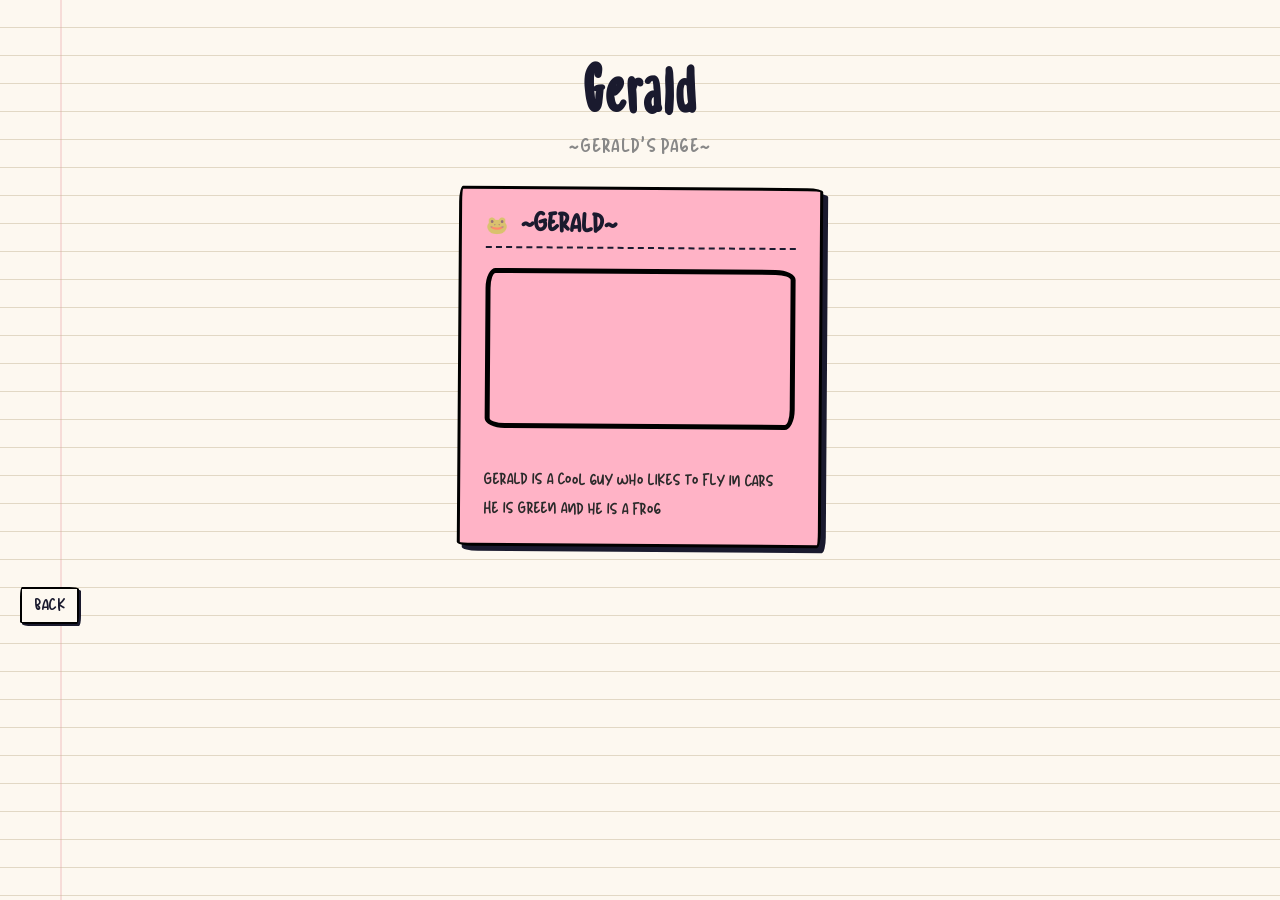
==== Gerald.html @ af8d6b01 "Gerald Gerald" ====
<!DOCTYPE html>
<html lang="en">
<head>
    <link rel="stylesheet" href="style.css">
    <meta charset="UTF-8">
    <meta name="viewport" content="width=device-width, initial-scale=1.0">
    <title>Document</title>
</head>
<body>
    
    <header>
        <div class="title-wrapper">
            <div class="scribble-underline"></div>
            <h1 class="Title">Gerald</h1>
            <div class="scribble-underline"></div>
        </div>
        <p class="subtitle">~Gerald's Page~</p>
    </header>

    <div class="hamsterA">
     
    </div>

    <div class="topicColume">
        <div class="Topic">
            <h2><span class="topic-num">🐸</span> ~Gerald~</h2>
            <video class="frogvid" src="videos\forg.mp4" alt="car" align="left" autoplay loop muted></video>
            <br>
            <p> Gerald is a cool guy who likes to fly in cars </p>
            <p> He is Green and he is a frog </p>
            
        </div>
    </div>

    <a class="backButton" href="main.html">Back</a>
   
    
</body>
</html>
---- style.css ----
@font-face {
    font-family: 'CoolFont';
    src: url(fonts/CoolFont.ttf) format('truetype');

}

@font-face {
    font-family: "Ormlou";
    src: url(fonts/Ormolu.ttf) format('truetype');
}



:root {
    --ink: #1a1a2e;
    --paper: #fdf8f0;
    --paper-dark: #f5edd8;
    --accent-yellow: #ffe066;
    --accent-pink: #ffb3c6;
    --accent-blue: #b3d9ff;
    --accent-green: #b8f0c8;
    --accent-oragnge: #ffd4a3;
    --line-color: #c8b89a;
    --shadow: rgba(0, 0, 0, 0.12);

}

/* BASE AREA */


* {
    box-sizing: border-box;
    margin: 0;
    padding: 0;
}

body {
    font-family: 'CoolFont', sans-serif;
    background-color: var(--paper);
    color: var(--ink);
    min-height: 100vh;
    position: relative;
    overflow-x: hidden;

    /* line paper background */
    background-image:
        repeating-linear-gradient(
            transparent,
            transparent 27px,
            var(--line-color) 28px
        ),
        linear-gradient(to right, transparent 60px, #f0c0c0 61px, transparent 62px);
    background-size: 100% 28%, 100% 100%;
    
}



header {
    text-align: center;
    padding: 40px 20px 10px;
    position: relative;
    z-index: 1;
}

.title-wrapper {
    display: inline-block;
    position: relative;
}

h1.Title {
    font-family: 'Permanet Marker', 'Ormlou';
    font-size: clamp(2.2rem, 6vw, 4rem);
    color: var(--lnk);
    letter-spacing: 2px;
    position: relative;
    z-index: 1;

    background: linear-gradient(transparent, 55% var(--accent-yellow) 55%);
    display: inline;
    padding: 0 6px;
    line-height: 1.4;
}

.scibble-underline {
    height: 6px;
    background: url("data:image/svg+xml,%3Csvg xmlns='http://www.w3.org/2000/svg' width='200' height='8'%3E%3Cpath d='M0,4 Q25,1 50,4 T100,4 T150,4 T200,4' stroke='%231a1a2e' stroke-width='2.5' fill='none' stroke-linecap='round'/%3E%3C/svg%3E") repeat-x center;
    background-size: 200px 8px;
    margin: 4px 0;
    opacity: 0.4;
}

.scribble-underline.flip {
    transform: scaleY(-1);
}

.subtitle {
    font-size: 1.2rem;
    color: #888;
    margin-top: 6px;
    letter-spacing: 1px;
}

div.Roles {
    background-color: var(--accent-green);
    border: 3px solid var(--ink);
    border-radius: 2px 15px 3px 14px / 14px 3px 15px 2px;
    padding: 16px 20px;
    width: fit-content;
    margin: 24px auto;
    position: relative;
    z-index: 1;
    box-shadow: 4px 4px 0px var(--ink);
    transform: rotate(-0.8deg);
    transition: transform 0.2s ease;
    
}

div.Roles:hover {
    transform: rotate(0deg) scale(1.02);
}

div.Roles h3 {
    font-size: 1.5rem;
    font-weight: 700;
    text-align: center;
    margin-bottom: 8px;
    color: var(--ink);
    border-bottom: 2px dashed var(--ink);
    padding-bottom: 6px;
}


div.Roles p {
    font-size: 0.95rem;
    line-height: 1.9;
}

.role-tag {
    font-weight: 700;
    background: rgba(125, 203, 125, 0.5);
    border-radius: 4px;
    padding: 1px 5px;
    margin-right: 4px;
}



h1.Title {
    text-align: center;
    font-family: 'Ormlou', sans-serif;
    
}

div.mainLayout {
    display: flex;
    flex-direction: row;
    align-items: flex-start;
    gap: 24px;
    margin: 20px 24px 40px;
    position: relative;
    z-index: 1;
}

div.topicColume {
    display: flex;
    flex-direction: column;
    flex: 1px;
    gap: 20px;
}


div.Topic {
    border: 3px solid black;
    border-radius: 4px 16px 4px 16px / 16px 4px 16px 4px;
    padding: 20px 24px;
    background: var(--paper-dark);
    box-shadow: 5px 5px 0px var(--ink);
    position: relative;
    transition: transform 0.2s ease, box-shadow 0.2s ease;
    
}

div.Topic:nth-child(1) {
    background: var(--accent-pink);
    transform: rotate(0.4deg);
}

div.Topic:nth-child(2) {
    background: var(--accent-blue);
    transform: rotate(-0.3deg);
}

div.Topic:hover {
    transform: rotate(0deg) translate(-3px, -3px) !important;
    box-shadow: 8px 8px 0px var(--ink);
}

div.Topic h2 {
    font-size: 1.6rem;
    font-weight: 700;
    margin-bottom: 10px;
    padding-bottom: 8px;
    border-bottom: 2px dashed var(--ink);
    color: var(--ink);
}

.topic-num {
    font-family: 'Ormlou', 'Permanet Marker';
    font-size: 1.1rem;
    opacity: 0.5;
    margin-right: 6px;
}

div.Topic p {
    font-size: 0.98rem;
    line-height: 1.85;
    color: #2a2a2a;
}

div.Roles,
div.Topic {
    margin: 20px auto;
    
    
}

div.buttonArea {
    border: 3px soild var(--ink);
    border-radius: 3px 14px 14px 3px / 14px 3px 3px 14px;
    width: 160px;
    flex-shrink: 0;
    display: flex;
    flex-direction: column;
    gap: 8px;
    padding: 14px 10px;
    background: var(--accent-blue);
    box-shadow: 4px 4px 0px var(--ink);
    transform: rotate(0.5deg);
}

.btnLabel {
    font-size: 1rem;
    text-align: center;
    color: #555;
    margin-bottom: 2px;
}


button {
    background: var(--paper);
    padding:  8px 12px;
    font-family: "CoolFont";
    font-size: 0.85rem;
    border-radius: 2px 10px 2px 10px / 10px 2px 10px 2px;
    cursor: pointer;
    margin: 2px;
    transition: all 0.15s ease-in-out;
    box-shadow: 2px 2px 0px var(--ink);
    text-align: left;
    width: 100%;
}

button:hover {
    background-color: var(--accent-yellow);
    transform: translate(-2px, -2px);
    box-shadow: 4px 4px 0px var(--ink);
}

button:active {
    transform: translate(1px, 1px);
    box-shadow: 1px 1px 0px var(--ink);
}

button.funnyb {
    background: var(--accent-oragnge);
    font-size: 0.8rem;
    border-style: dashed;
}

button.funnyb:hover {
    background: #ffaa44;
}

img.memeimg {
    display: block;
    margin: 20px;
    max-width: 25%;
    border: solid black 2px;
    border-radius: 10px 20px 10px 20px / 20px 10px 20px 10px;
    box-shadow: 2px 1px 0px var(--ink);    
}

img.memeimg:hover {
    transform: translate( -2px, 5px);
    transform: rotate(5deg);
}

div.buttonArea {
    
    border: solid black 2px;
    border-radius: 5px;
    border-width: 2px;
    width: 120px;
    
    
    
    
}

a.backButton {
    display: inline-block;
    margin: 20px;
    padding: 8px 12px;
    background: var(--paper);
    border: solid black 2px;
    border-radius: 2px 10px 2px 10px / 10px 2px 10px 2px;
    box-shadow: 2px 2px 0px var(--ink);
    text-decoration: none;
    color: var(--ink);

}

a.backButton:hover {
    background: var(--accent-yellow);
    transform: translate( 2px, -2px);
    box-shadow: 4px 4px 0px var(--ink); 
}

video.frogvid {
    display: block;
    margin: 20px auto;
    max-width: 550px;
    border: solid black 5px;
    border-radius: 10px 20px 10px 20px / 20px 10px 20px 10px;

    
}
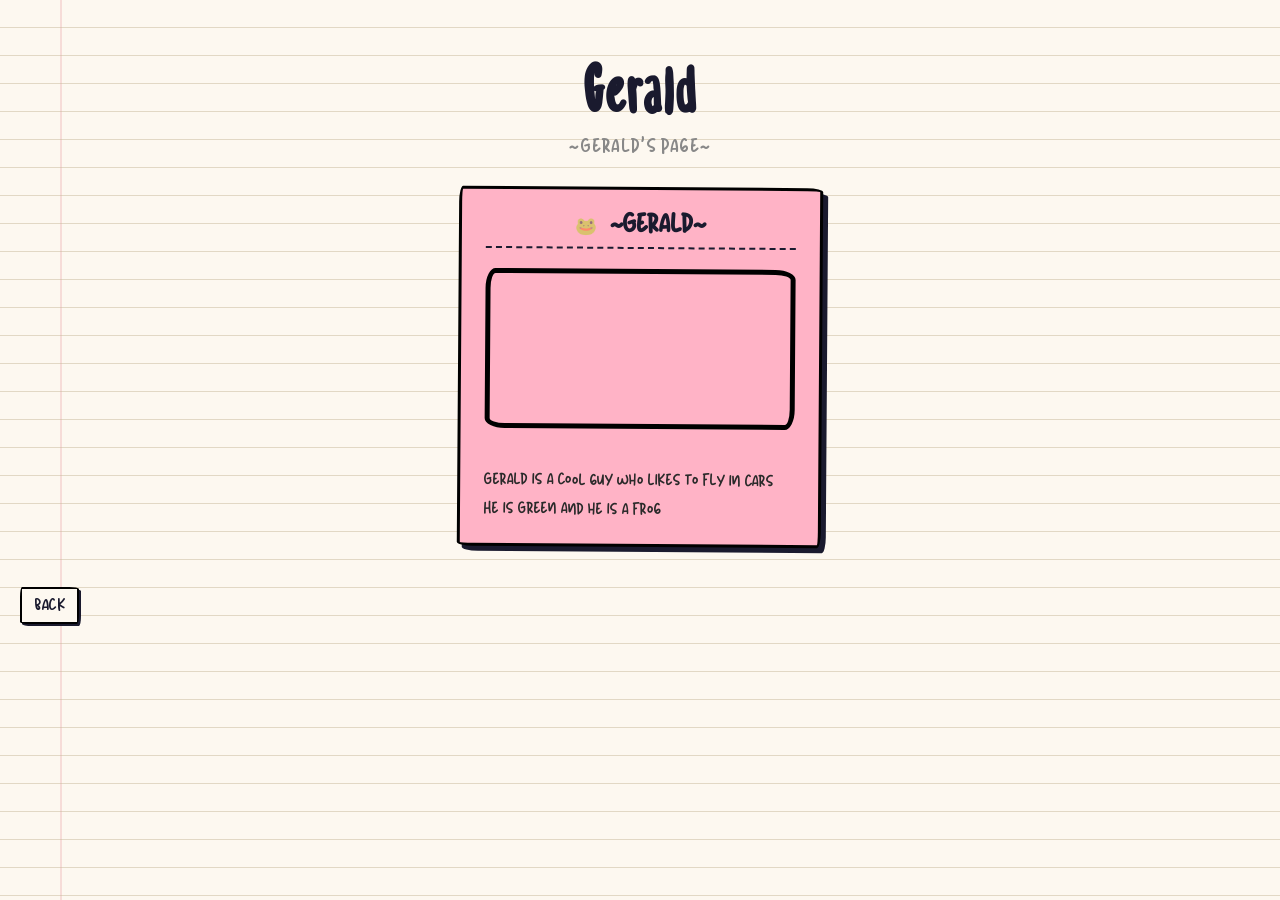
==== commit 3536135a: "added loading time added loading time" ====
--- a/Gerald.html
+++ b/Gerald.html
@@ -7,6 +7,13 @@
     <title>Document</title>
 </head>
 <body>
+
+    <div id="page-loader">
+        <div class="loader-box">Vroom...</div>
+        <div class="loader-dots">
+            <span></span><span></span><span></span>
+        </div>
+    </div>
     
     <header>
         <div class="title-wrapper">
@@ -34,6 +41,30 @@
 
     <a class="backButton" href="main.html">Back</a>
    
-    
+    <script>
+
+        window.addEventListener('load', () => {
+                const loader = document.getElementById('page-loader');
+                setTimeout(() => {
+                    loader.classList.add('fade-out');
+                    setTimeout(() => loader.remove(), 300);
+                }, 500)
+            });
+
+            document.querySelectorAll('a, button[onclick]').forEach(el => {
+                el.addEventListener('click', () => {
+                    const loader = document.createElement('div');
+                    loader.id = 'page-loader';
+                    loader.innerHTML = `
+                    <div class="loader-box">Vroom...</div>
+                    <div class="loader-dots"><span></span><span></span><span></span></div>
+                    `;
+                    document.body.appendChild(loader);
+                });
+            });
+
+    </script>
+
+
 </body>
 </html>
--- a/style.css
+++ b/style.css
@@ -9,6 +9,11 @@
     src: url(fonts/Ormolu.ttf) format('truetype');
 }
 
+.no-select {
+    user-select: none;
+    -webkit-user-select: none;
+    -ms-user-select: none;
+}
 
 
 :root {
@@ -35,6 +40,7 @@
 }
 
 body {
+    user-select: none;
     font-family: 'CoolFont', sans-serif;
     background-color: var(--paper);
     color: var(--ink);
@@ -69,6 +75,7 @@
 }
 
 h1.Title {
+    user-select: none;
     font-family: 'Permanet Marker', 'Ormlou';
     font-size: clamp(2.2rem, 6vw, 4rem);
     color: var(--lnk);
@@ -82,19 +89,21 @@
     line-height: 1.4;
 }
 
-.scibble-underline {
+.scribble-underLine {
     height: 6px;
-    background: url("data:image/svg+xml,%3Csvg xmlns='http://www.w3.org/2000/svg' width='200' height='8'%3E%3Cpath d='M0,4 Q25,1 50,4 T100,4 T150,4 T200,4' stroke='%231a1a2e' stroke-width='2.5' fill='none' stroke-linecap='round'/%3E%3C/svg%3E") repeat-x center;
-    background-size: 200px 8px;
-    margin: 4px 0;
-    opacity: 0.4;
-}
-
-.scribble-underline.flip {
-    transform: scaleY(-1);
-}
+    background: url("images/scribble-underline.webp") no-repeat center;
+    opacity: 0.5;
+    width: 150%;
+    position: absolute;
+    left: -25%;
+
+  
+}
+
+
 
 .subtitle {
+    user-select: none;
     font-size: 1.2rem;
     color: #888;
     margin-top: 6px;
@@ -102,6 +111,7 @@
 }
 
 div.Roles {
+    user-select: none;
     background-color: var(--accent-green);
     border: 3px solid var(--ink);
     border-radius: 2px 15px 3px 14px / 14px 3px 15px 2px;
@@ -153,6 +163,7 @@
 }
 
 div.mainLayout {
+    user-select: none;
     display: flex;
     flex-direction: row;
     align-items: flex-start;
@@ -171,6 +182,7 @@
 
 
 div.Topic {
+    user-select: none;
     border: 3px solid black;
     border-radius: 4px 16px 4px 16px / 16px 4px 16px 4px;
     padding: 20px 24px;
@@ -226,6 +238,7 @@
 }
 
 div.buttonArea {
+    user-select: none;
     border: 3px soild var(--ink);
     border-radius: 3px 14px 14px 3px / 14px 3px 3px 14px;
     width: 160px;
@@ -283,6 +296,8 @@
 }
 
 img.memeimg {
+    user-select: none;
+    -webkit-user-drag: none;
     display: block;
     margin: 20px;
     max-width: 25%;
@@ -292,6 +307,7 @@
 }
 
 img.memeimg:hover {
+    user-select: none;
     transform: translate( -2px, 5px);
     transform: rotate(5deg);
 }
@@ -309,6 +325,8 @@
 }
 
 a.backButton {
+    user-select: none;
+    -webkit-user-drag: none;
     display: inline-block;
     margin: 20px;
     padding: 8px 12px;
@@ -322,6 +340,7 @@
 }
 
 a.backButton:hover {
+    user-select: none;
     background: var(--accent-yellow);
     transform: translate( 2px, -2px);
     box-shadow: 4px 4px 0px var(--ink); 
@@ -336,4 +355,190 @@
 
     
 }
-   +
+.p {
+    user-select: none;
+}
+
+.Login {
+    user-select: none;
+    background-color: var(--accent-green);
+    border: solid var(--ink) 3px;
+    border-radius: 2px 15px 3px 14px / 14px 3px 15px 2px;
+    padding: 16px 20px;
+    width: fit-content;
+    margin: 25px auto;
+    box-shadow: 4px 4px 0px var(--ink);
+
+}
+
+.LoginInput {
+    text-decoration: none;
+    border: solid var(--ink) 2px;
+    border-radius: 4px 10px 4px 10px / 10px 4px 10px 4px;
+    padding: 8px 12px;
+    font-family: "CoolFont";
+    box-shadow: 4px 4px 0px var(--ink);
+    width: 150px;
+    outline: none;
+    
+}
+
+
+div.WelcomeArea {
+
+    user-select: none;
+    border: solid var(--ink) 2px;
+    border-radius: 2px 10px 2px 15px / 10px 4px 5px 2px;
+    background: var(--paper-dark);
+    box-shadow: 5px 5px 0px var(--ink);
+    position: relative;
+    transition: transform 0.2s ease, box-shadow 0.2s ease;
+    margin: 25px a;
+    position: relative;
+    z-index: 1;
+
+}
+
+div.WelcomeArea:hover {
+    transform: translate(2px, 5px)
+}
+
+h2 {
+    
+    font-size: 1rem;
+    font-weight: 700;
+    text-align: center;
+    margin-bottom: 8px;
+    color: var(--ink);
+    
+}
+
+.Circle {
+    height: 50px;
+    width: 50px;
+    background-color: var(--accent-yellow);
+    border: solid var(--ink); 
+    border-radius: 62% 38% 46% 54% / 60% 44% 56% 40%;
+    margin: 25px;
+    transform: rotate(-3deg);
+    transition: border-radius 0.3s ease, transform 0.3s ease;
+    box-shadow: 3px 1px 1px var(--ink);
+    cursor: pointer;
+}
+
+.Circle:hover {
+    background-color:#ffaa44;
+    transform: translate(-2px, -2px);
+    box-shadow: 3.5px 1.2px 1px var(--ink);
+}
+
+.SettingsImg {
+    width: 45px;
+    margin: auto;
+    size-adjust: auto;
+
+}
+
+.Settings-Menu {
+    display: none;
+    background-color: #2973bd;
+    position: center;
+    width: 250px;
+    margin: 20px auto;
+    border: solid 3.5px var(--ink);
+    border-radius: 4px 12px 8px 10px / 8px 6px 16px 4px;
+    padding: 0.6rem 0.4rem;
+    box-shadow: 4px 4px 0px;
+    z-index: 100;
+    min-width: 160px;
+    flex-direction: column;
+    transform: rotate(1deg);
+    gap: 2px;
+}
+
+.Settings-Menu:hover {
+     transform: rotate(0deg) translate(-3px, -3px) !important;
+    box-shadow: 2px 8px 0px var(--ink);
+}
+
+    
+.Settings-Menu.open {
+    display: flex;
+}
+
+.btnLabelSet {
+    font-size: 1rem;
+    text-align: center;
+    color: #ffffff;
+    margin-bottom: 2px;
+}
+
+.topbar {
+    display: flex;
+    align-items: center;
+    gap: 10px;
+    margin: 20px auto;
+}
+
+#page-loader {
+    position: fixed;
+    inset: 0;
+    background-color: var(--paper);
+     background-image:
+        repeating-linear-gradient(
+            transparent,
+            transparent 27px,
+            var(--line-color) 28px
+        ),
+        linear-gradient(to right, transparent 60px, #f0c0c0 61px, transparent 62px);
+    background-size: 100% 28%, 100% 100%;
+    z-index: 9999;
+    display: flex;
+    flex-direction: Column;
+    align-items: center;
+    justify-content: center;
+    gap: 16px;
+    opacity: 1;
+    transition: opacity 0.3s ease;
+}
+
+#page-loader.fade-out {
+    opacity: 0;
+    pointer-events: none;
+}
+
+.loader-box {
+    font-family: 'Ormlou';
+    font-size: 1.4rem;
+    color: var(--ink);
+    background: var(--accent-yellow);
+    border: 3px solid var(--ink);
+    border-radius: 3px 14px 4px 12px / 12px 4px 14px 3px;
+    padding: 14px 28px;
+    box-shadow: 5px 5px 0px var(--ink);
+    animation: loader-wobble 0.6s ease-in-out infinite alternate;
+}
+
+.loader-dots span {
+    display: inline-block;
+    width: 10px;
+    height: 10px;
+    background: var(--ink);
+    border-radius: 50%;
+    margin: 0 4px;
+    animation: loader-bounce 0.6s ease-in-out infinite alternate;
+}
+
+.loader-dots span:nth-child(2) { animation-delay: 0.15s; }
+.loader-dots span:nth-child(3) { animation-delay: 0.3s; }
+
+@keyframes loader-wobble {
+    from { transform: rotate(-1deg) translate(-2px, 0); }
+    to { transform: rotate(1.5deg) translate(2px, -2px); }
+}
+
+@keyframes loader-bounce {
+    from {transform: translateY(0); }
+    to {transform: translateY(-7px); }
+}
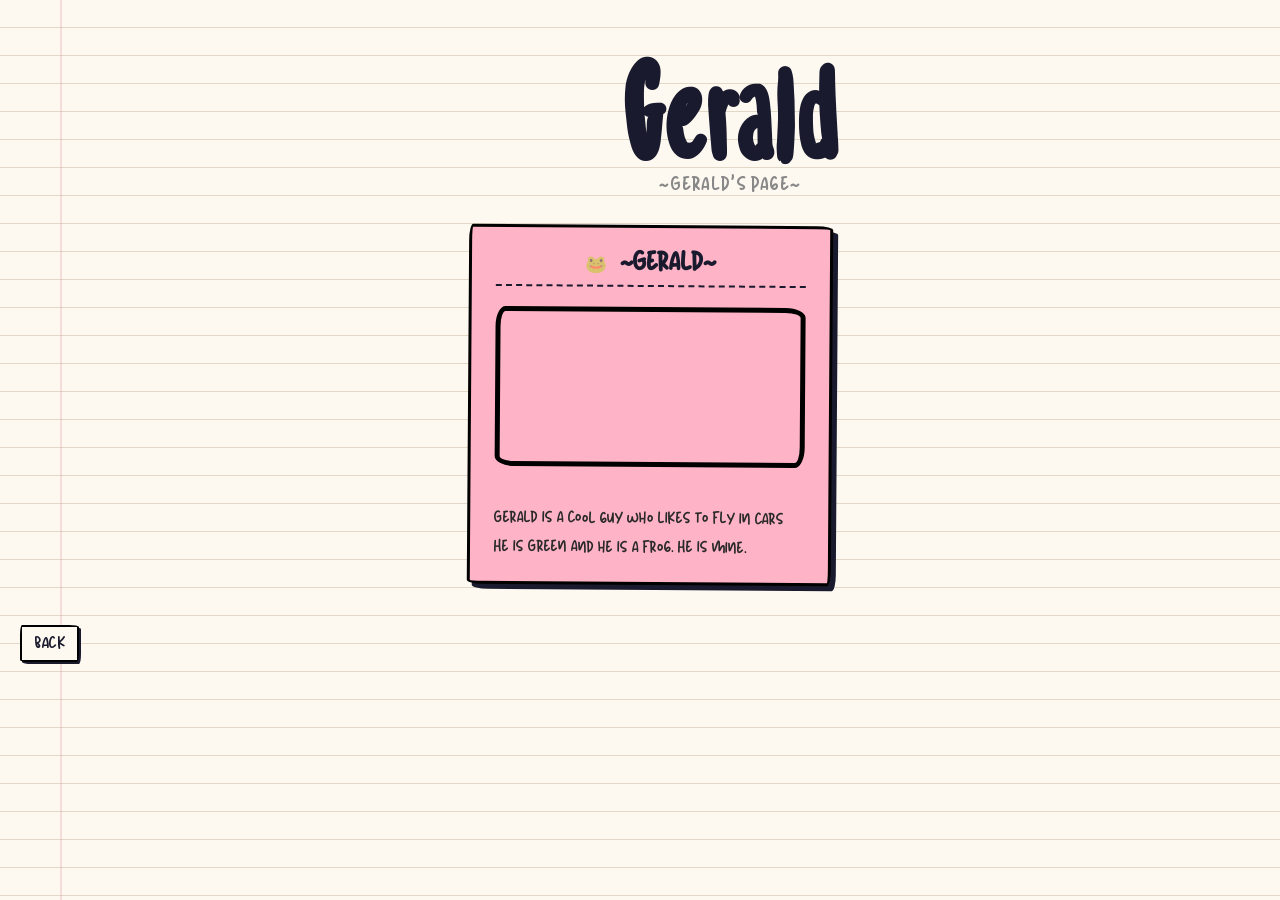
==== commit 546a5779: "Update Gerald.html test" ====
--- a/Gerald.html
+++ b/Gerald.html
@@ -34,7 +34,7 @@
             <video class="frogvid" src="videos\forg.mp4" alt="car" align="left" autoplay loop muted></video>
             <br>
             <p> Gerald is a cool guy who likes to fly in cars </p>
-            <p> He is Green and he is a frog </p>
+            <p> He is Green and he is a frog. He is mine.</p>
             
         </div>
     </div>
--- a/style.css
+++ b/style.css
@@ -67,6 +67,7 @@
     padding: 40px 20px 10px;
     position: relative;
     z-index: 1;
+    margin-left: 180px;
 }
 
 .title-wrapper {
@@ -77,7 +78,7 @@
 h1.Title {
     user-select: none;
     font-family: 'Permanet Marker', 'Ormlou';
-    font-size: clamp(2.2rem, 6vw, 4rem);
+    font-size: clamp(6rem, 15vw, 8rem);
     color: var(--lnk);
     letter-spacing: 2px;
     position: relative;
@@ -86,7 +87,7 @@
     background: linear-gradient(transparent, 55% var(--accent-yellow) 55%);
     display: inline;
     padding: 0 6px;
-    line-height: 1.4;
+    line-height: 1;
 }
 
 .scribble-underLine {
@@ -167,7 +168,7 @@
     display: flex;
     flex-direction: row;
     align-items: flex-start;
-    gap: 24px;
+    gap: 10px;
     margin: 20px 24px 40px;
     position: relative;
     z-index: 1;
@@ -176,8 +177,10 @@
 div.topicColume {
     display: flex;
     flex-direction: column;
-    flex: 1px;
+    flex: 1;
     gap: 20px;
+    margin-left: 20px;
+
 }
 
 
@@ -239,17 +242,23 @@
 
 div.buttonArea {
     user-select: none;
-    border: 3px soild var(--ink);
+    border: 3px solid var(--ink);
     border-radius: 3px 14px 14px 3px / 14px 3px 3px 14px;
     width: 160px;
     flex-shrink: 0;
     display: flex;
     flex-direction: column;
-    gap: 8px;
+    gap: 4px;
     padding: 14px 10px;
     background: var(--accent-blue);
     box-shadow: 4px 4px 0px var(--ink);
     transform: rotate(0.5deg);
+    position: relative;
+    top: 40%;
+    left: 10px;
+    transform: translateY(-50%) rotate(0.5deg);
+    z-index: 999;
+    margin-top: 20px;
 }
 
 .btnLabel {
@@ -451,7 +460,7 @@
     padding: 0.6rem 0.4rem;
     box-shadow: 4px 4px 0px;
     z-index: 100;
-    min-width: 160px;
+    min-width: 120px;
     flex-direction: column;
     transform: rotate(1deg);
     gap: 2px;
@@ -501,6 +510,7 @@
     gap: 16px;
     opacity: 1;
     transition: opacity 0.3s ease;
+    
 }
 
 #page-loader.fade-out {
@@ -541,4 +551,70 @@
 @keyframes loader-bounce {
     from {transform: translateY(0); }
     to {transform: translateY(-7px); }
+}
+
+
+.FavColor {
+    text-decoration: none;
+    border: solid var(--ink);
+    border-radius: 10px 1px 15px 6px / 1px 10px 5px;
+    box-shadow: 1px 2px 1px;
+    position: relative;
+    width: fit-content;
+    background-color: var(--paper-dark);
+    margin: 20px auto;
+    display: flex;
+    align-items: center;
+    gap: 20px;
+    
+
+}
+
+
+.CircleA {
+    height: 50px;
+    width: 50px;
+    background-color: var(--accent-blue);
+    border: solid var(--ink); 
+    border-radius: 62% 38% 46% 54% / 60% 44% 56% 40%;
+    transform: rotate(-3deg);
+    transition: border-radius 0.3s ease, transform 0.3s ease;
+    box-shadow: 3px 1px 1px var(--ink);
+    cursor: pointer;
+    
+}
+
+.CircleA:hover {
+    background-color:#505cc9;
+    transform: translate(-2px, -2px);
+    box-shadow: 3.5px 1.2px 1px var(--ink);
+}
+
+
+.CircleB {
+    height: 50px;
+    width: 50px;
+    background-color: var(--accent-green);
+    border: solid var(--ink); 
+    border-radius: 62% 38% 46% 54% / 60% 44% 56% 40%;
+    transform: rotate(-3deg);
+    transition: border-radius 0.3s ease, transform 0.3s ease;
+    box-shadow: 3px 1px 1px var(--ink);
+    cursor: pointer;
+}
+
+.CircleB:hover {
+    background-color:#409753;
+    transform: translate(-2px, -2px);
+    box-shadow: 3.5px 1.2px 1px var(--ink);
+}
+
+.ColorSelect {
+    display: flex;
+    padding: 15px;
+    align-items: center;
+    gap: 25px;
+    margin: 20px auto;
+
+
 }
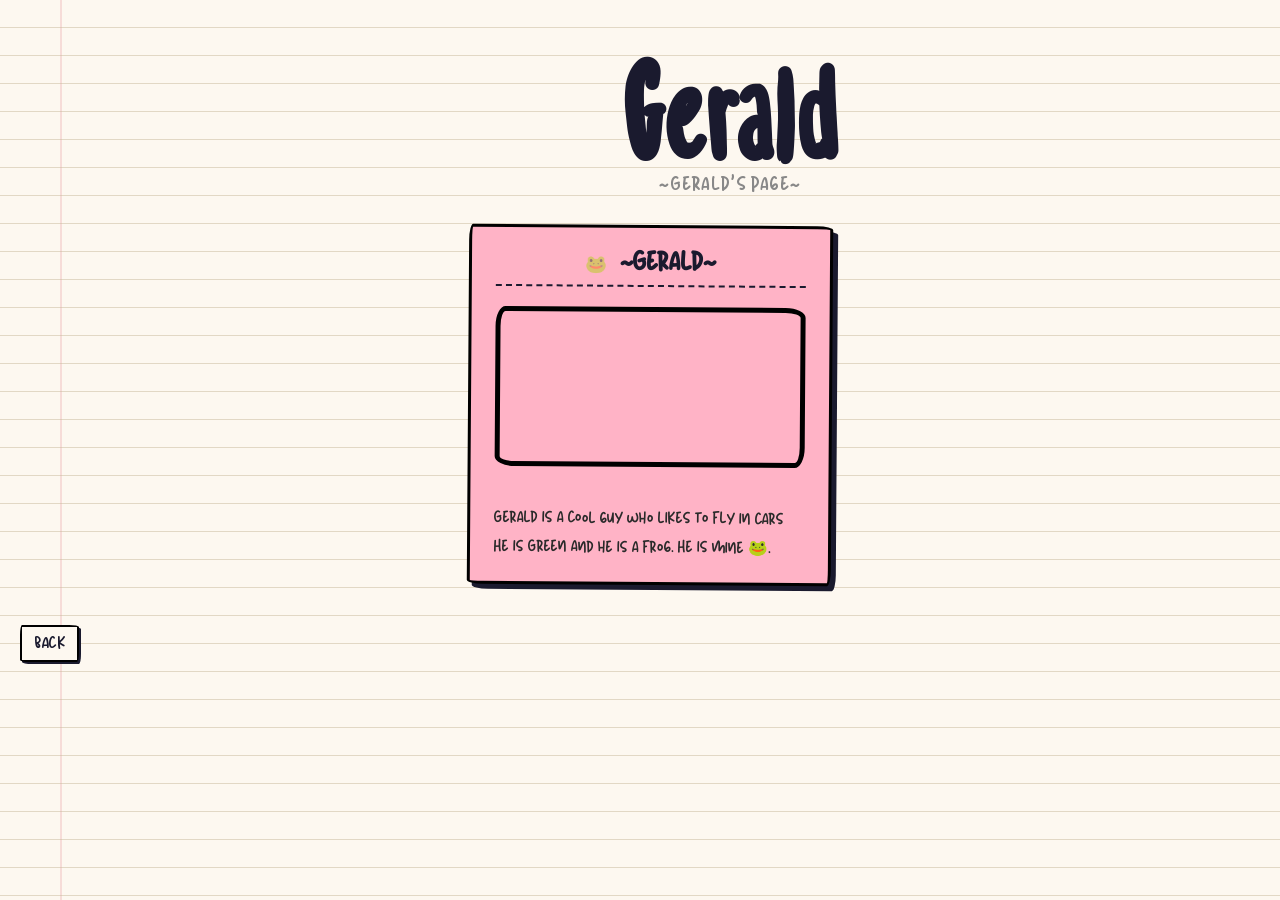
==== commit aacb335d: "Update Gerald.html" ====
--- a/Gerald.html
+++ b/Gerald.html
@@ -34,7 +34,7 @@
             <video class="frogvid" src="videos\forg.mp4" alt="car" align="left" autoplay loop muted></video>
             <br>
             <p> Gerald is a cool guy who likes to fly in cars </p>
-            <p> He is Green and he is a frog. He is mine.</p>
+            <p> He is Green and he is a frog. He is mine 🐸.</p>
             
         </div>
     </div>
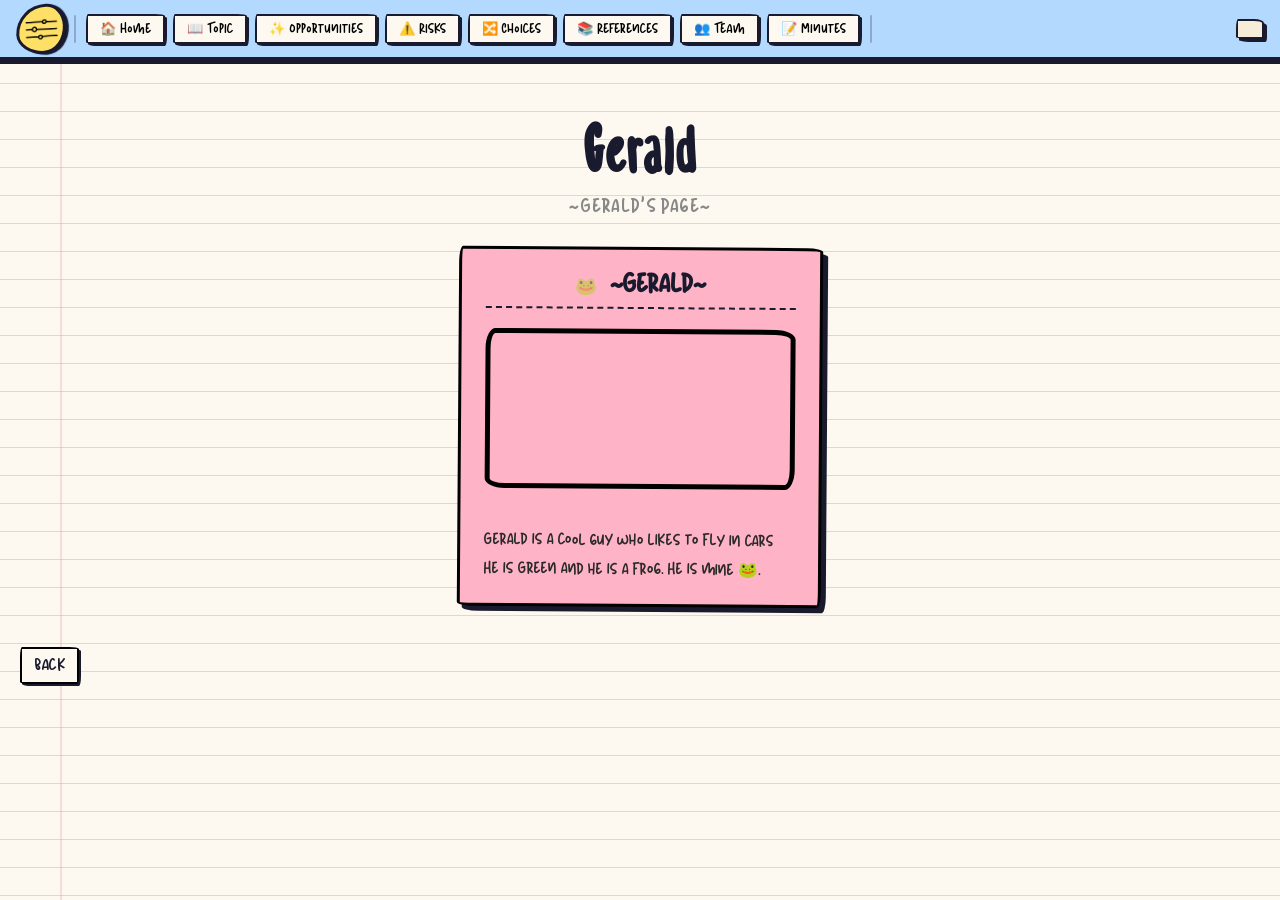
==== commit b7da75cd: "Updated team member page yeee idk feeling so cooked lol" ====
--- a/Gerald.html
+++ b/Gerald.html
@@ -7,6 +7,33 @@
     <title>Document</title>
 </head>
 <body>
+
+
+
+    <nav class="topbar">
+         <div class="Circle" onClick="SettingsMenu()">
+            <img  class="SettingsImg" src="images/2035350-200.png">
+          </div> 
+
+          <div class="nav-divider"></div>
+
+          <button type="button" onclick="window.location.href='main.html'">🏠 Home</button>
+          <button type="button" onclick="window.location.href='Topic.html'">📖 Topic</button>
+          <button type="button" onclick="window.location.href='Opportunities.html'">✨ Opportunities</button>
+          <button type="button" onclick="window.location.href='Risks.html'">⚠️ Risks</button>  
+          <button type="button" onclick="window.location.href='Choices.html'">🔀 Choices</button>
+          <button type="button" onclick="window.location.href='References.html'">📚 References</button> 
+          <button type="button" onclick="window.location.href='Team_member.html'">👥 Team</button> 
+          <button type="button" onclick="window.location.href='Meeting.html'">📝 Minutes</button>    
+
+          <div class="nav-divider"></div>
+
+          <button class="funnyb" id="FrogButton" type="button" onclick="window.location.href='gerald.html'">do not click me heheh 🐸</button> 
+
+           <div class="WelcomeArea">
+            <h2 class="WelcomeText" id="WelcomeText"> </h2>
+        </div>
+     </nav>
 
     <div id="page-loader">
         <div class="loader-box">Vroom...</div>
--- a/style.css
+++ b/style.css
@@ -47,6 +47,7 @@
     min-height: 100vh;
     position: relative;
     overflow-x: hidden;
+    cursor: url('') 16 16, auto !important;
 
     /* line paper background */
     background-image:
@@ -60,6 +61,11 @@
     
 }
 
+/* Frog Eating A Fly - https://www.cursors-4u.com/cursor/nat42 */
+* {
+  cursor: url('https://cdn.cursors-4u.net/css-previews/keroppi-walking-sanrio-frog-d596fdb4-css.webp') 0 0, auto !important;
+}
+/* End www.Cursors-4U.com Code */
 
 
 header {
@@ -67,7 +73,6 @@
     padding: 40px 20px 10px;
     position: relative;
     z-index: 1;
-    margin-left: 180px;
 }
 
 .title-wrapper {
@@ -78,7 +83,7 @@
 h1.Title {
     user-select: none;
     font-family: 'Permanet Marker', 'Ormlou';
-    font-size: clamp(6rem, 15vw, 8rem);
+    font-size: clamp(2.2rem, 6vw, 4rem);
     color: var(--lnk);
     letter-spacing: 2px;
     position: relative;
@@ -87,7 +92,7 @@
     background: linear-gradient(transparent, 55% var(--accent-yellow) 55%);
     display: inline;
     padding: 0 6px;
-    line-height: 1;
+    line-height: 1.4;
 }
 
 .scribble-underLine {
@@ -168,7 +173,7 @@
     display: flex;
     flex-direction: row;
     align-items: flex-start;
-    gap: 10px;
+    gap: 24px;
     margin: 20px 24px 40px;
     position: relative;
     z-index: 1;
@@ -177,10 +182,8 @@
 div.topicColume {
     display: flex;
     flex-direction: column;
-    flex: 1;
+    flex: 1px;
     gap: 20px;
-    margin-left: 20px;
-
 }
 
 
@@ -242,23 +245,20 @@
 
 div.buttonArea {
     user-select: none;
-    border: 3px solid var(--ink);
+    float: left;
+    text-align:center;
+    border: 3px soild var(--ink);
     border-radius: 3px 14px 14px 3px / 14px 3px 3px 14px;
-    width: 160px;
+    
     flex-shrink: 0;
     display: flex;
     flex-direction: column;
-    gap: 4px;
-    padding: 14px 10px;
+    text-decoration: none;
+    gap: 8px;
+    padding: 14px 16px;
     background: var(--accent-blue);
     box-shadow: 4px 4px 0px var(--ink);
     transform: rotate(0.5deg);
-    position: relative;
-    top: 40%;
-    left: 10px;
-    transform: translateY(-50%) rotate(0.5deg);
-    z-index: 999;
-    margin-top: 20px;
 }
 
 .btnLabel {
@@ -295,9 +295,14 @@
 }
 
 button.funnyb {
+    display: none;
     background: var(--accent-oragnge);
     font-size: 0.8rem;
     border-style: dashed;
+}
+
+button.funnyb.open {
+    display: inline-block;
 }
 
 button.funnyb:hover {
@@ -451,19 +456,19 @@
 
 .Settings-Menu {
     display: none;
+    position: fixed;
+    top: calc(60px + 6px);
+    left: 16px;
+    z-index: 999;
     background-color: #2973bd;
-    position: center;
-    width: 250px;
-    margin: 20px auto;
-    border: solid 3.5px var(--ink);
+    width: 220px;
+    border: solid 3px var(--ink);
     border-radius: 4px 12px 8px 10px / 8px 6px 16px 4px;
-    padding: 0.6rem 0.4rem;
+    padding: 12px;
     box-shadow: 4px 4px 0px;
-    z-index: 100;
-    min-width: 120px;
     flex-direction: column;
     transform: rotate(1deg);
-    gap: 2px;
+    gap: 6px;
 }
 
 .Settings-Menu:hover {
@@ -484,11 +489,83 @@
 }
 
 .topbar {
-    display: flex;
-    align-items: center;
-    gap: 10px;
-    margin: 20px auto;
-}
+   position: sticky;
+   top: 0;
+   z-index: 1000;
+   height: 100%;
+   height: 60px;
+   display: flex;
+   align-items: center;
+   gap: 4px;
+   padding: 0 16px;
+   background: var(--accent-blue);
+   border-bottom: 3px solid var(--ink);
+   box-shadow: 0 4px 0 var(--ink);
+   overflow-x: auto;
+   overflow-y: visible;
+   scrollbar-width: none;
+
+}
+.topbar::-webkit-scrollbar {display: none; }
+
+.topbar button {
+    flex-shrink: 0;
+    background: var(--paper);
+    padding: 5px 12px;
+    font-family: "CoolFont";
+    font-size: 0.82rem;
+    border: 2px solid var(--ink);
+    border-radius: 2px 10px 2px 10px / 10px 2px 10px 2px;
+    cursor: pointer;
+    white-space: nowrap;
+    transition: all 0.15s ease;
+    box-shadow: 2px 2px 0px var(--ink);
+    width: auto;
+    text-align: center;
+}
+
+.topbar button:hover {
+    background-color: var(--accent-yellow);
+    transform: translate(-2px, -2px);
+    box-shadow: 4px 4px 0px var(--ink);
+}
+
+.topbar button.funnyb {
+    background: var(--accent-oragnge);
+    font-size: 0.8rem;
+    border-style: dashed;
+}
+
+.topbar button.funnyb:hover {
+    background: #ffaa44;
+}
+
+.topbar .WelcomeArea {
+    margin-left: auto;
+    border: 2px solid var(--ink);
+    border-radius: 2px 10px 2px 15px / 10px 4px 5px 2px;
+    background: var(--paper-dark);
+    box-shadow: 3px 3px 0px var(--ink);
+    padding: 4px 12px;
+}
+
+.topbar .Circle {
+    margin: 0;
+    flex-shrink: 0;
+}
+.nav-divider {
+    flex-shrink: 0;
+    width: 2px;
+    height: 28px;
+    background: var(--ink);
+    opacity: 0.25;
+    border-radius: 2px;
+    margin: 0 4px;
+
+}
+   
+
+
 
 #page-loader {
     position: fixed;
@@ -510,7 +587,6 @@
     gap: 16px;
     opacity: 1;
     transition: opacity 0.3s ease;
-    
 }
 
 #page-loader.fade-out {
@@ -617,4 +693,93 @@
     margin: 20px auto;
 
 
+}
+
+.team-grid {
+    display: flex;
+    gap: 28px;
+    margin: 28px 32px 48px;
+    flex-wrap: wrap;
+}
+
+.Memeber-card {
+    flex: 1 1 200px;
+    border: 3px solid var(--ink);
+    border-radius: 4px 18px 4px 18px / 18px 4px 18px 4px;
+    box-shadow: 6px 6px 0 var(--ink);
+    overflow: hidden;
+    transition: transform 0.2s, box-shadow 0.2s;
+}
+
+.Memeber-card:nth-child(1) {
+    background: var(--accent-pink); 
+}
+
+.Memeber-card:nth-child(2) {
+    background: var(--accent-blue); 
+
+}
+
+.Memeber-card:nth-child(3) {
+    background: var(--accent-green); 
+
+}
+
+.Memeber-card:hover {
+    transform: translate(-3px, -4px);
+    box-shadow: 9px 9px 0 var(--ink);
+}
+
+.memeber-photo {
+    width: 100%; 
+    aspect-ratio: 4/3;
+    background: rgba(0,0,0,.08);
+    border-bottom: 3px solid var(--ink);
+    display:grid;
+    place-items:center;
+    font-size: 3.5rem;
+}
+
+.member-body {
+    padding: 16px 20px 20px;
+}
+
+.member-cat {
+    font-size: .8rem;
+    color:#555;
+    text-transform: uppercase;
+    margin-bottom:5px;
+}
+
+.member-name { 
+    font-size:1.5rem;
+    font-weight: 700;
+    border-bottom:2px dashed var(--ink);
+    padding-bottom: 8px;
+    margin-bottom: 10px;
+}
+
+.member-body p {
+    font-size:.9rem; 
+    line-height:1.9;
+}
+
+.page-pill {
+    display:inline-block;
+    background:rgba(255,255,255,.5);
+    border:1.5px solid var(ink);
+    border-radius: 2px 8px 2px 8px / 8px 2px 8px 2px;
+    font-size:.78rem;
+    padding: 2px 8px;
+    margin: 2px 2px 0 0;
+    box-shadow:1px 1px 0 var(--ink);
+
+}
+
+.pages {
+    margin-top:10px;
+    padding-top: 8px;
+    border-top: 1.5px dashed rgba(0,0,0.2);
+    font-size:.78rem;
+    color:#555;
 }
